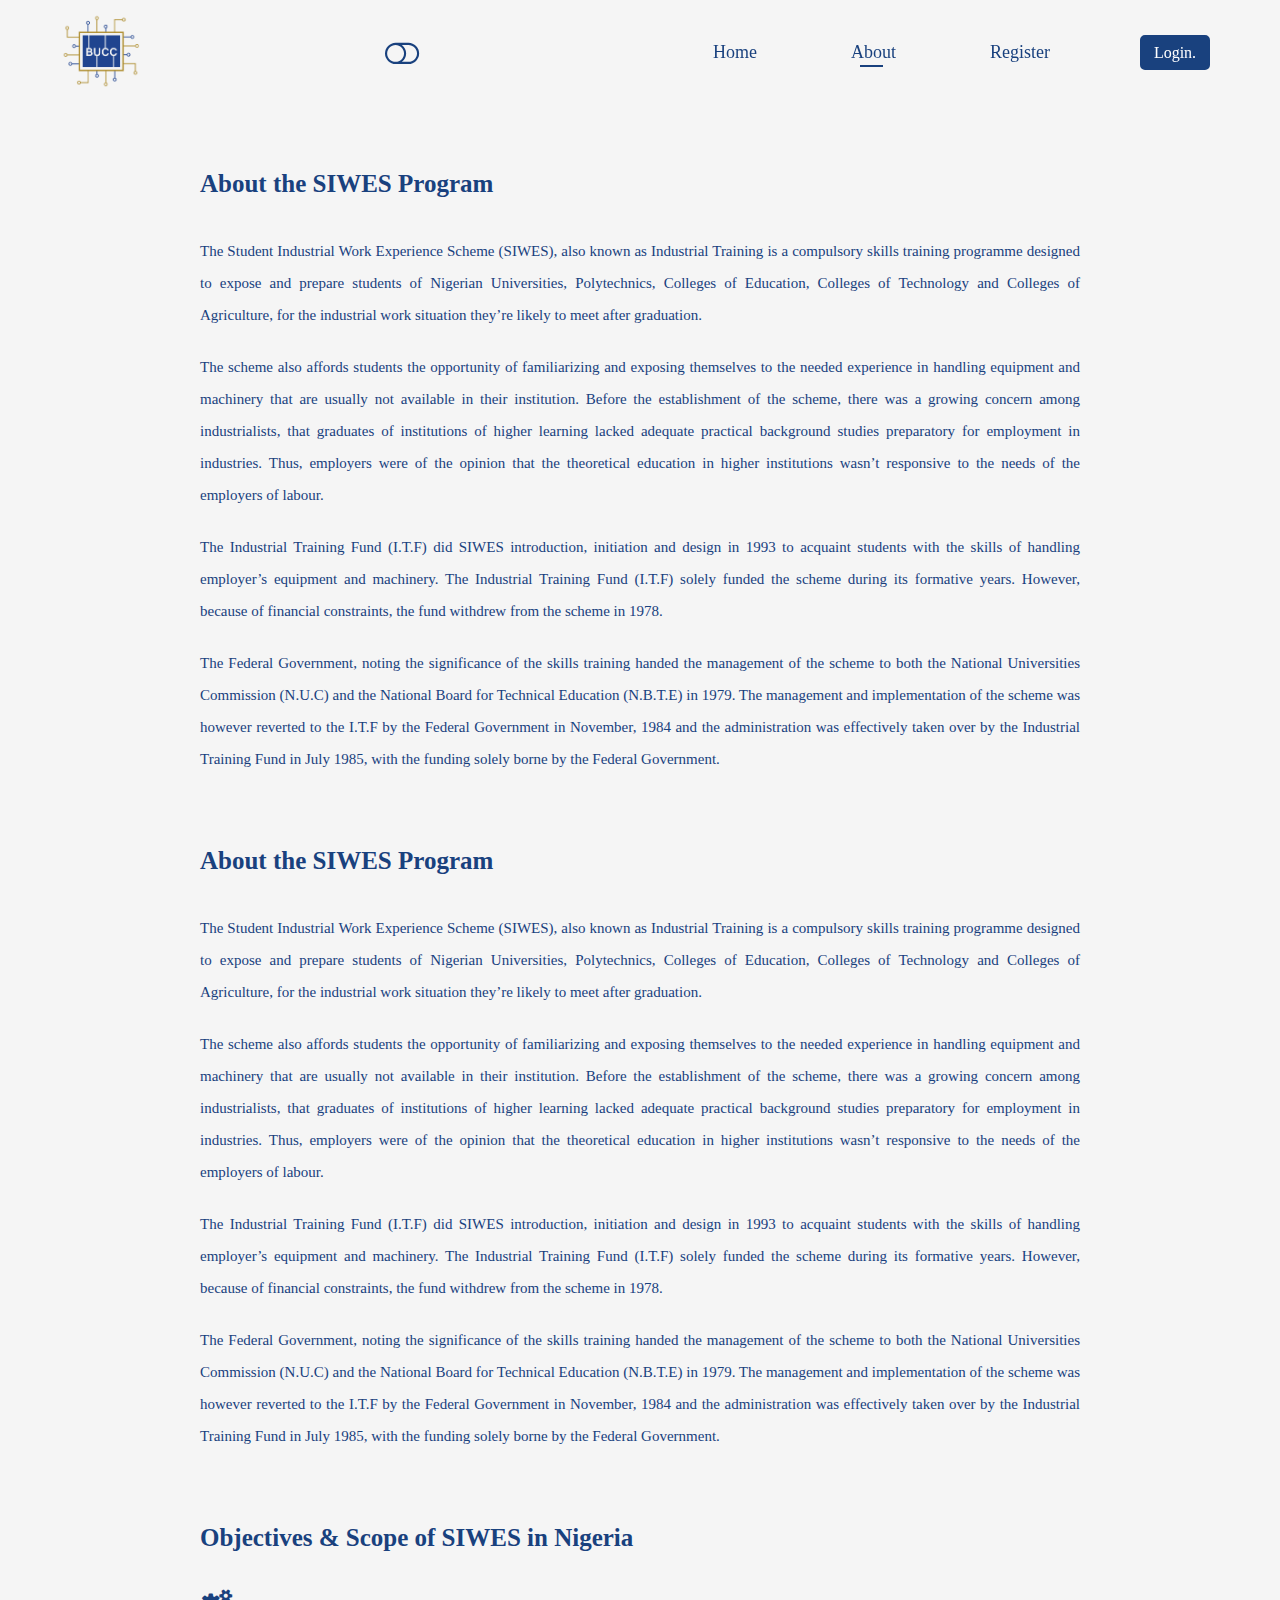
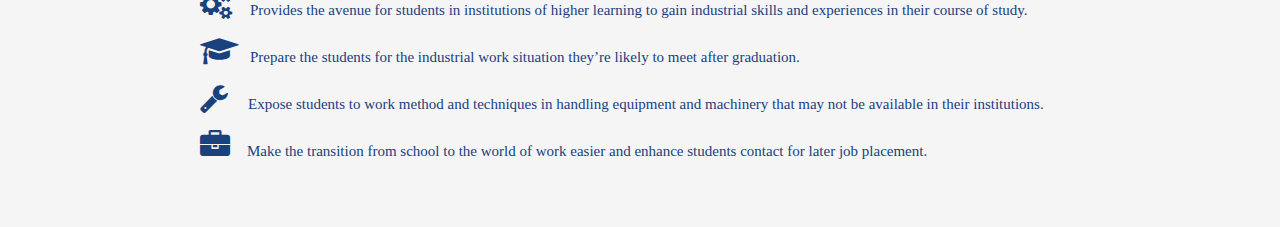
==== about.html @ 6ea0f27d "First" ====
<!DOCTYPE html>
<html lang="en">
<head>
    <meta charset="UTF-8">
    <meta name="viewport" content="width=device-width, initial-scale=1.0">
    <title>Babcock Siwes-About</title>

    <link rel="stylesheet" href="css/dark-mode.css">
    <link rel="stylesheet" href="assets/font-awesome-4.7.0/css/font-awesome.css">
    <link rel="stylesheet" href="https://cdnjs.cloudflare.com/ajax/libs/animate.css/4.1.1/animate.min.css">
    <link rel="stylesheet" href="css/header-style.css">
    <link rel="stylesheet" href="css/about-style.css">

</head>
<body>
  <div class="cover">
    <span><i onclick="remove()" class="fa fa-times"></i></span>
    <ul>
      <li class="act"><a class="grow" href="index.html">Home</a></li>
      <li class><a class="grow"href="about.html">About</a></li>
      <li class><a class="grow" href="login.html">Login</a></li>
    </ul>
  </div>
  <!--This is the head section-->
  <header>
    <!--left section of the header-->
    <div class="header-div">
      <a href="index.html"><img src="assets/bucc.png" alt="bucc logo"></a>
    </div> 
    <!--The dark theme-->
    <div class="dark"> 
      <i id='myBtn' onclick="darkmode()"  class="fa fa-toggle-off"></i>
      <i onclick="darkmode()" class="fa fa-toggle-on"></i>
    </div> 
    <!--The dark theme ends here-->
    <!--Right section of the div section-->
    <div class="header-div2">
      <ul>
        <li><a href="index.html">Home</a></li>
        <li><a href="about.html" class="active">About</a></li>
        <li><a href="register.html">Register</a></li> 
      </ul>
      <a href="login.html"><button>Login.</button></a>
    </div>
    <div class="ham">
      <i onclick="show()" class="fa fas fa-bars"></i>
    </div>
  </header>
  <!--About Siwes Section-->
  <section>
      <h1 class="obj">About the SIWES Program</h1>
      <p>
        The Student Industrial Work Experience Scheme (SIWES), also known as Industrial Training is a compulsory skills training programme designed to expose and prepare students of 
        Nigerian Universities, Polytechnics, Colleges of Education, Colleges of Technology and Colleges of Agriculture, for the industrial
        work situation they’re likely to meet after graduation.  
      </p>
      
      <p>
        The scheme also affords students the opportunity 
        of familiarizing and exposing themselves to the needed experience in handling equipment and machinery that are usually not available in their institution. Before the establishment of the scheme, there was a growing concern among industrialists, that graduates of institutions of 
        higher learning lacked adequate practical background studies preparatory for employment in industries. Thus, employers were of the opinion that the theoretical education in 
        higher institutions wasn’t responsive to the needs of the employers of labour.
      </p>

      <p>
        The Industrial Training Fund (I.T.F) did SIWES introduction, initiation and design in 1993 to acquaint 
        students with the skills of handling employer’s equipment and machinery. The Industrial Training Fund (I.T.F) solely funded the scheme during its formative years. 
        However, because of financial constraints, the fund withdrew from the scheme in 1978.
      </p>

      <p>
        The Federal Government, noting the significance of the 
        skills training handed the management of the scheme to both the National Universities Commission (N.U.C) and the National Board for Technical Education (N.B.T.E) in 1979. The management and implementation of the scheme was however reverted to the I.T.F by the Federal Government in November, 1984 and the administration was 
        effectively taken over by the Industrial Training Fund in July 1985, with the funding solely borne by the Federal Government.
      </p>

      <h1 class="obj">About the SIWES Program</h1>
      <p>
        The Student Industrial Work Experience Scheme (SIWES), also known as Industrial Training is a compulsory skills training programme designed to expose and prepare students of 
        Nigerian Universities, Polytechnics, Colleges of Education, Colleges of Technology and Colleges of Agriculture, for the industrial
        work situation they’re likely to meet after graduation.  
      </p>
      
      <p>
        The scheme also affords students the opportunity 
        of familiarizing and exposing themselves to the needed experience in handling equipment and machinery that are usually not available in their institution. Before the establishment of the scheme, there was a growing concern among industrialists, that graduates of institutions of 
        higher learning lacked adequate practical background studies preparatory for employment in industries. Thus, employers were of the opinion that the theoretical education in 
        higher institutions wasn’t responsive to the needs of the employers of labour.
      </p>

      <p>
        The Industrial Training Fund (I.T.F) did SIWES introduction, initiation and design in 1993 to acquaint 
        students with the skills of handling employer’s equipment and machinery. The Industrial Training Fund (I.T.F) solely funded the scheme during its formative years. 
        However, because of financial constraints, the fund withdrew from the scheme in 1978.
      </p>

      <p>
        The Federal Government, noting the significance of the 
        skills training handed the management of the scheme to both the National Universities Commission (N.U.C) and the National Board for Technical Education (N.B.T.E) in 1979. The management and implementation of the scheme was however reverted to the I.T.F by the Federal Government in November, 1984 and the administration was 
        effectively taken over by the Industrial Training Fund in July 1985, with the funding solely borne by the Federal Government.
      </p>

      <h1 class="obj">Objectives & Scope of SIWES in Nigeria</h1>
      <ul>
        <li><i class="fa fa-cogs"></i>Provides the avenue for students in institutions of higher learning to gain industrial skills and experiences in their course of study.</li>
        <li><i class="fa fa-graduation-cap"></i>Prepare the students for the industrial work situation they’re likely to meet after graduation.</li>
        <li><i class="fa fa-wrench"></i>Expose students to work method and techniques in handling equipment and machinery that may not be available in their institutions.</li>
        <li><i class="fa fa-briefcase"></i>Make the transition from school to the world of work easier and enhance students contact for later job placement.</li>
      </ul>
  </section>
  </body>
  <script src="js/script.js"></script>
  </html>
---- css/dark-mode.css ----
.dark-mode {
  --body-color:black;
  --head-color:black;
  --shadow:black;
  }

  :root{
    --body-color:whitesmoke;
    --text-color:#19417e;
    --head-color:rgb(239, 241, 241);
    --shadow:#888888;
  }
---- css/header-style.css ----
*{
    margin: 0;
    padding: 0;
    box-sizing: border-box;
}

body{
    width: 100%;
    overflow: hidden;
    background-color: var(--body-color);
}

li{
    list-style: none;
    position: relative;
}
a{
    text-decoration: none;
}
header{
    display: flex;
    align-items: center;
    justify-content: space-between;
    z-index: 10;
    transition: 0.6s;
}
.sticky{
    background-color: var(--head-color);
    box-shadow: 5px 3px 13px var(--shadow);
}
header span{
    font-size: 30px;
    margin-right: 70px;
    color:#19417E ;
    cursor: pointer;
}
 /* header .fa-moon-o::after{
    content:"";
    width:30%;
    height: 3px;
    background-color: #19417E;
    position: absolute;
    bottom:-4px;
    left:1px;
} */
header span{
    position: relative;
}
header a{
    font-size: 18px;
    font-family: 'open sans';
    color: #19417E;
    font-weight: 500;
    transition: 1s ease;
    z-index: 999;
}
header li{
    transition: 1s ease;
}
.header-div{
    display: flex;
    align-items: center;
    margin-left: 50px;
}
.header-div li{
   display: inline-block;
   margin-right: 50px;
}
header li .active::after,
header li a:hover::after
{
    content:"";
    width:50%;
    height:2px;
    background-color: #19417E;
    position: absolute;
    bottom:-4px;
    left:9px;
}
.header-div img{
    height: 100px;
    width:100px;
    margin-right: 30px;
}
.header-div2{
    display: flex;
    align-items: center;
    margin-right: 70px;
}
.header-div2 li{
    display: inline-block;
    margin-left: 90px;
}
.header-div2 button{
    margin-left:90px;
    height: 35px;
    width:70px;
    background-color:#19417E;
    border: 2px solid #19417E;
    border-radius: 5px;
    color:#fff;
    font-family: 'open sans';
    font-size: 16px;
    transition: 0.5s ease;
    font-weight: 500;
}

.header-div2 button:hover{
    background-color: white;
    color:#19417E;
}
.grow:hover{
    font-size:30px;
}
.grow:hover{
    color:rgb(25, 175, 221);
}
button{
    cursor: pointer;
}
---- css/about-style.css ----
header{
    position: fixed;
    width: 100%;
    z-index: 100;
}
section{
    position: relative;
    top: 98px;
}

.dark img{
    cursor: pointer;
}
body{
    overflow: scroll;
}    
section{
    padding: 50px 10px;
    font-family: 'open sans';
    color: #19417E;
    line-height: 2.0em;
    padding-left:200px;
    padding-right:200px;
}
section h1{
    margin-bottom:20px;
    font-size: 15px;
    text-align: left;
    position: relative;
    padding-bottom:5px;
    margin-bottom: 20px;
}
section h1:nth-child(1){
    margin-top:20px;
}
/* section h1::after{
    content:"";
    width:4%;
    height: 3px;
    background-color: #19417E;
    position: absolute;
    bottom:-4px;
    left:48.5%;
    border-radius:5px;
} */
section p{
    font-size: 15px;
    font-weight: 300;
    margin-bottom: 20px;
    text-align:justify;
}
section li{
    font-weight: 300;
    margin-bottom: 10px;
    font-size: 15px;
}
ul i{
    font-size: 30px !important;
    color:#19417E !important;
}
.fa-cogs{
    margin-right: 18px;
}
.fa-graduation-cap{
    margin-right: 11px;
}
.fa-wrench{
    margin-right: 20px;
}
.fa-briefcase{
    margin-right: 17px;
}
.ham{
    display: none;
}
.cover{
    display: none;
}
.cover span, .cover ul{
    display: none;
}
.obj{
    margin-top: 70px;
    margin-bottom: 30px;
    font-size: 25px;
}
.fa-toggle-off, .fa-toggle-on{
    margin-top: 0;
    color: #19417E;
    font-size: 30px;
}

@media screen and (max-width:1176px){
    .dark{
        margin-top: 34px;
        margin-right: 10px;
    }
    .cover ul{
        font-family: 'open sans';
        text-align: center;
        line-height: 80px;
        display: block;
    }
    .cover ul a{
        color: white;
        text-decoration: none;
        font-size:1.5em;
    }
    .cover ul li{
        list-style:none;
    }
        .cover{
            position: absolute;
            height: 550px;
            width:100%;
            background-color:#19417E;
            z-index: 1000;
        }
        .fa-times{
            color: white;
            cursor:pointer;
        }
        .cover span{
            font-size: 35px;
            display: block;
            height:100px;
            text-align: right;
            padding: 20px;
            margin-bottom:65px;
            padding-right: 25px;
            border-bottom: 2px solid white;
        }

    .header-div2, header div ul{
        display: none;
    }
    header{
        align-items: flex-start;
    }
    .ham{
        display: inline-block;
        padding-top: 4px;
        margin-right: 10px !important;
       
    }
    .fa-bars{
        margin-right:17px;
        font-size: 30px;
        margin-top: 28px;
        color: #19417E;
        cursor: pointer;
        font-weight: 100 !important;
    }
    header img{
        margin-top: -13px;
        padding: 0;
    }
    .fa-moon-o{
        margin-top: 18px;
    }
    .header-div{
        margin-left: 5px;
    }
    section{
        padding:0 40px;
        padding-top: 20px;
    }
    .header-div img{
        height: 90px;
        width: 90px;
        margin-top: 3px;
    }
    .fa-toggle-off, .fa-toggle-on{
        margin-top: 0;
        color: #19417E;
        font-size: 30px;
    }
    .fa-toggle-on{
        display: none;
    }
}

@media screen and (max-width:414px){
    .dark{
        margin-right: 10px;
        /* background-color: aqua; */
        padding-right: 30px;
    }
}
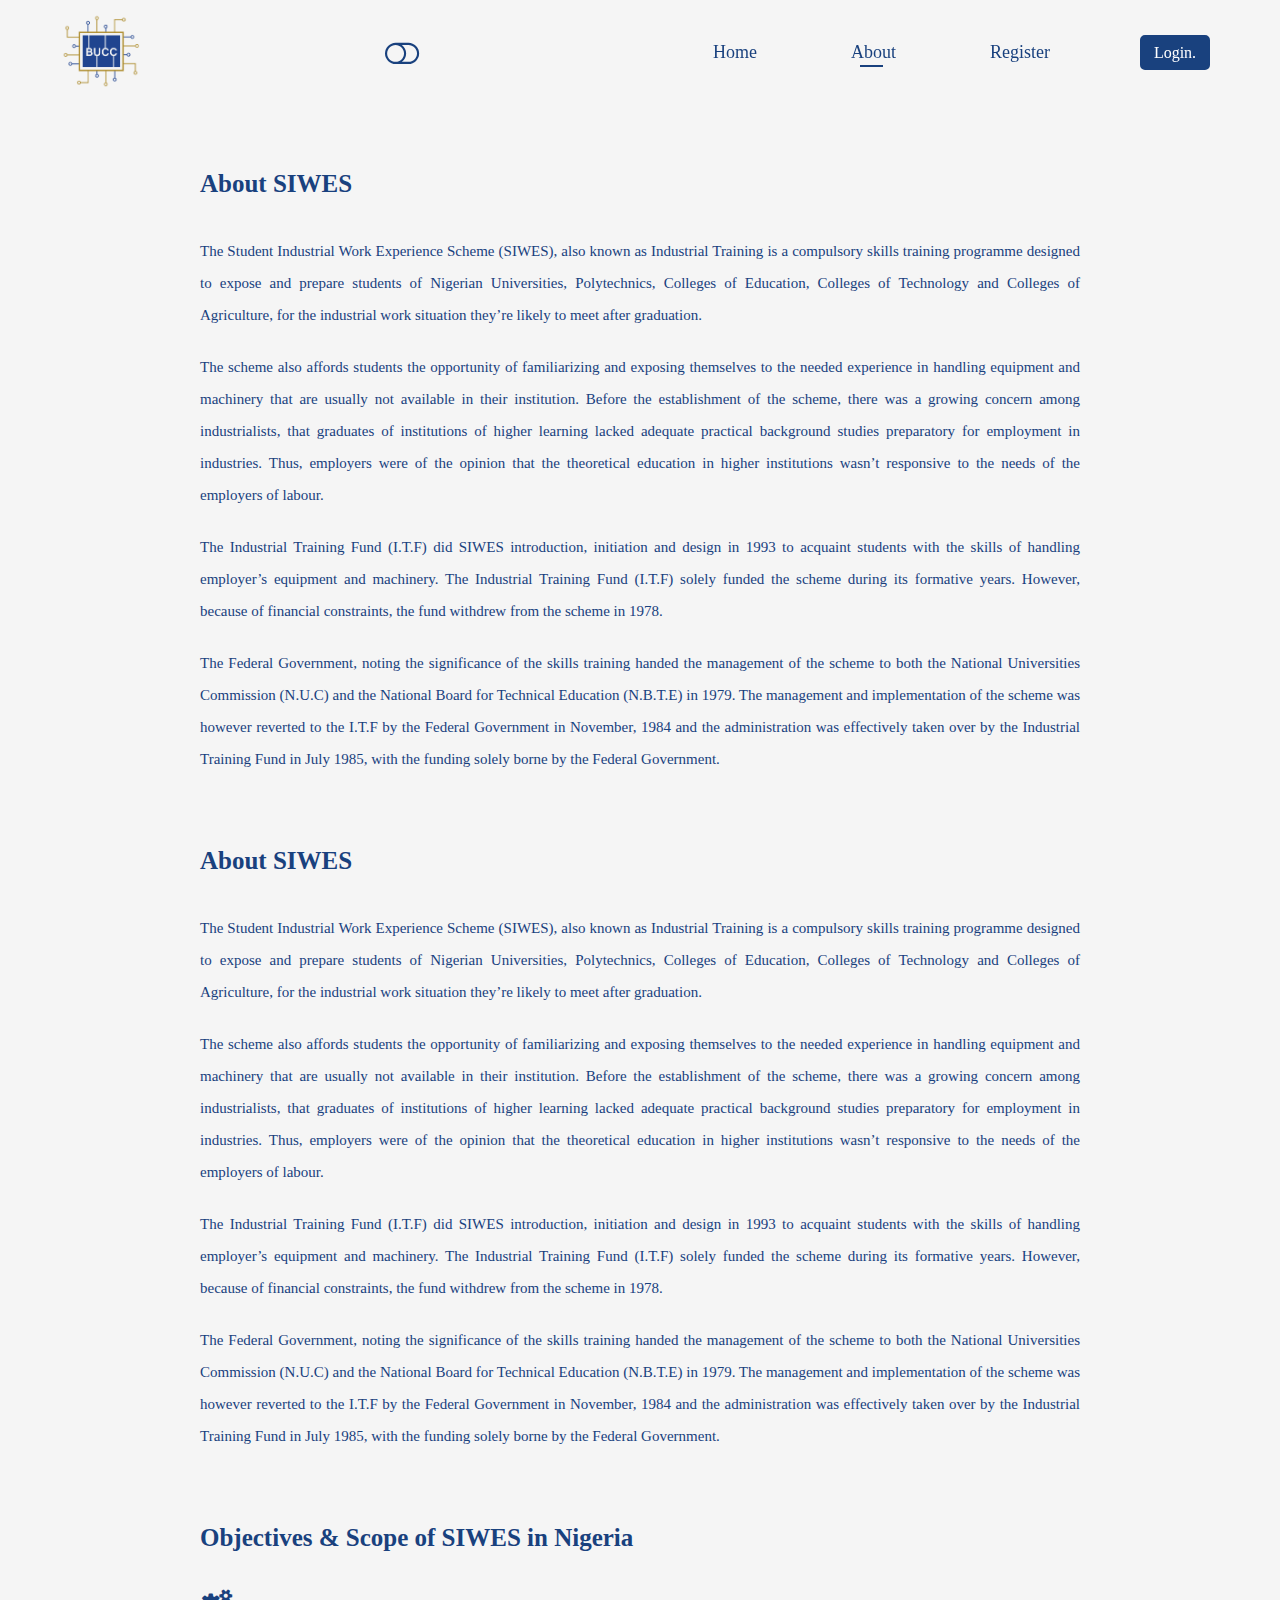
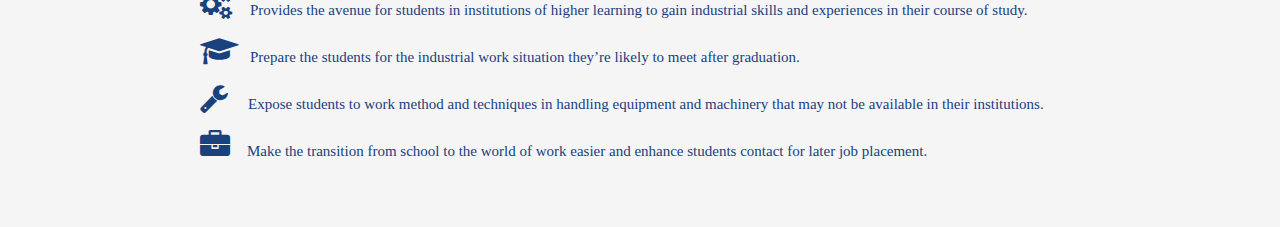
==== commit fbbef43b: "nvm" ====
--- a/about.html
+++ b/about.html
@@ -48,7 +48,7 @@
   </header>
   <!--About Siwes Section-->
   <section>
-      <h1 class="obj">About the SIWES Program</h1>
+      <h1 class="obj">About SIWES</h1>
       <p>
         The Student Industrial Work Experience Scheme (SIWES), also known as Industrial Training is a compulsory skills training programme designed to expose and prepare students of 
         Nigerian Universities, Polytechnics, Colleges of Education, Colleges of Technology and Colleges of Agriculture, for the industrial
@@ -74,7 +74,7 @@
         effectively taken over by the Industrial Training Fund in July 1985, with the funding solely borne by the Federal Government.
       </p>
 
-      <h1 class="obj">About the SIWES Program</h1>
+      <h1 class="obj">About SIWES</h1>
       <p>
         The Student Industrial Work Experience Scheme (SIWES), also known as Industrial Training is a compulsory skills training programme designed to expose and prepare students of 
         Nigerian Universities, Polytechnics, Colleges of Education, Colleges of Technology and Colleges of Agriculture, for the industrial
